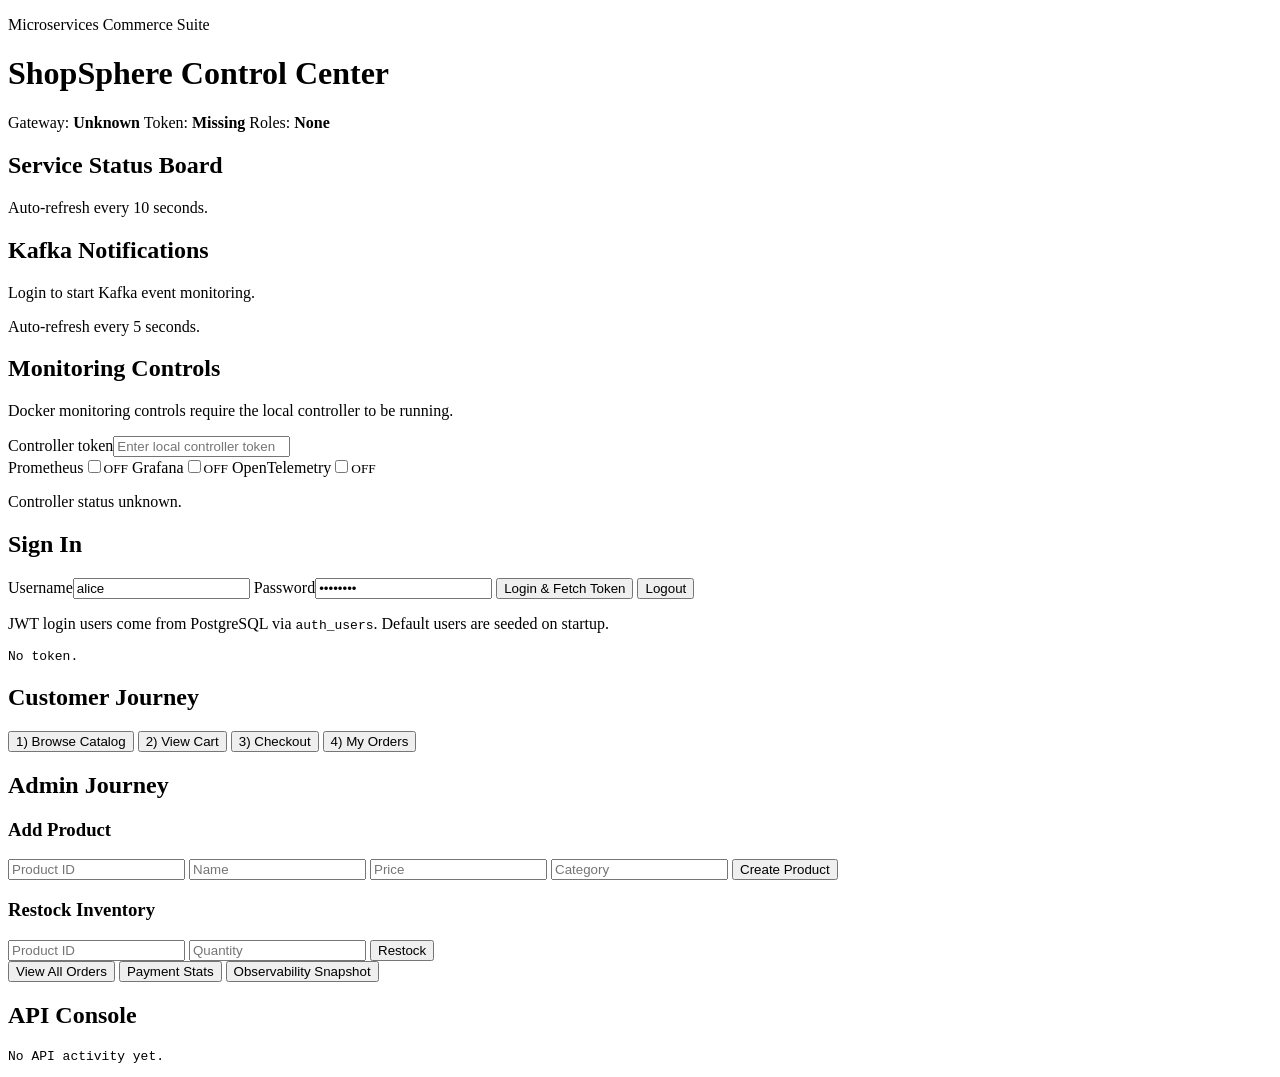
==== microservices/api-gateway/src/main/resources/static/index.html @ 1d857767 "Microservice Project Spring Boot Microservice Project Initial Commit" ====
<!doctype html>
<html lang="en">
<head>
  <meta charset="UTF-8" />
  <meta name="viewport" content="width=device-width, initial-scale=1.0" />
  <title>ShopSphere Platform</title>
  <link rel="stylesheet" href="/styles.css" />
</head>
<body>
  <header class="topbar">
    <div>
      <p class="chip">Microservices Commerce Suite</p>
      <h1>ShopSphere Control Center</h1>
    </div>
    <div class="status">
      <span>Gateway: <strong id="gatewayStatus">Unknown</strong></span>
      <span>Token: <strong id="tokenState">Missing</strong></span>
      <span>Roles: <strong id="roleState">None</strong></span>
    </div>
  </header>

  <main class="layout">
    <section class="panel">
      <h2>Service Status Board</h2>
      <div id="serviceStatusGrid" class="service-grid"></div>
      <p class="hint">Auto-refresh every 10 seconds.</p>
    </section>

    <section class="panel">
      <h2>Kafka Notifications</h2>
      <div id="kafkaStatus" class="hint">Login to start Kafka event monitoring.</div>
      <div id="kafkaNotificationsGrid" class="kafka-grid"></div>
      <p class="hint">Auto-refresh every 5 seconds.</p>
    </section>

    <section class="panel monitoring-controls">
      <h2>Monitoring Controls</h2>
      <p class="hint">Docker monitoring controls require the local controller to be running.</p>
      <label>Controller token<input id="monitoringToken" type="password" placeholder="Enter local controller token" /></label>
      <div id="monitoringSwitches" class="switch-grid">
        <label class="switch-card"><span>Prometheus</span><input id="prometheusSwitch" type="checkbox" /><span class="switch-slider"></span><small id="prometheusState">OFF</small></label>
        <label class="switch-card"><span>Grafana</span><input id="grafanaSwitch" type="checkbox" /><span class="switch-slider"></span><small id="grafanaState">OFF</small></label>
        <label class="switch-card"><span>OpenTelemetry</span><input id="otelSwitch" type="checkbox" /><span class="switch-slider"></span><small id="otelState">OFF</small></label>
      </div>
      <p id="monitoringControlStatus" class="hint">Controller status unknown.</p>
    </section>

    <section class="panel">
      <h2>Sign In</h2>
      <form id="loginForm" class="grid2">
        <label>Username<input id="username" value="alice" required /></label>
        <label>Password<input id="password" type="password" value="alice123" required /></label>
        <button type="submit">Login & Fetch Token</button>
        <button id="logoutBtn" type="button" class="ghost">Logout</button>
      </form>
      <p class="hint">JWT login users come from PostgreSQL via <code>auth_users</code>. Default users are seeded on startup.</p>
      <pre id="tokenBox" class="console">No token.</pre>
    </section>

    <section class="panel">
      <h2>Customer Journey</h2>
      <div class="actions">
        <button id="loadProductsBtn">1) Browse Catalog</button>
        <button id="viewCartBtn">2) View Cart</button>
        <button id="checkoutBtn">3) Checkout</button>
        <button id="myOrdersBtn">4) My Orders</button>
      </div>
      <div id="customerView"></div>
    </section>

    <section class="panel admin">
      <h2>Admin Journey</h2>
      <div class="admin-grid">
        <form id="addProductForm">
          <h3>Add Product</h3>
          <input id="prodId" type="number" placeholder="Product ID" required />
          <input id="prodName" placeholder="Name" required />
          <input id="prodPrice" type="number" step="0.01" placeholder="Price" required />
          <input id="prodCategory" placeholder="Category" required />
          <button type="submit" id="addProductBtn">Create Product</button>
        </form>

        <form id="restockForm">
          <h3>Restock Inventory</h3>
          <input id="stockProductId" type="number" placeholder="Product ID" required />
          <input id="stockQty" type="number" placeholder="Quantity" required />
          <button type="submit" id="restockBtn">Restock</button>
        </form>
      </div>
      <div class="actions">
        <button id="allOrdersBtn">View All Orders</button>
        <button id="paymentStatsBtn">Payment Stats</button>
        <button id="observabilityBtn">Observability Snapshot</button>
      </div>
      <div id="adminView"></div>
    </section>

    <section class="panel">
      <h2>API Console</h2>
      <pre id="apiLog" class="console">No API activity yet.</pre>
    </section>
  </main>

  <script src="/app.js"></script>
</body>
</html>
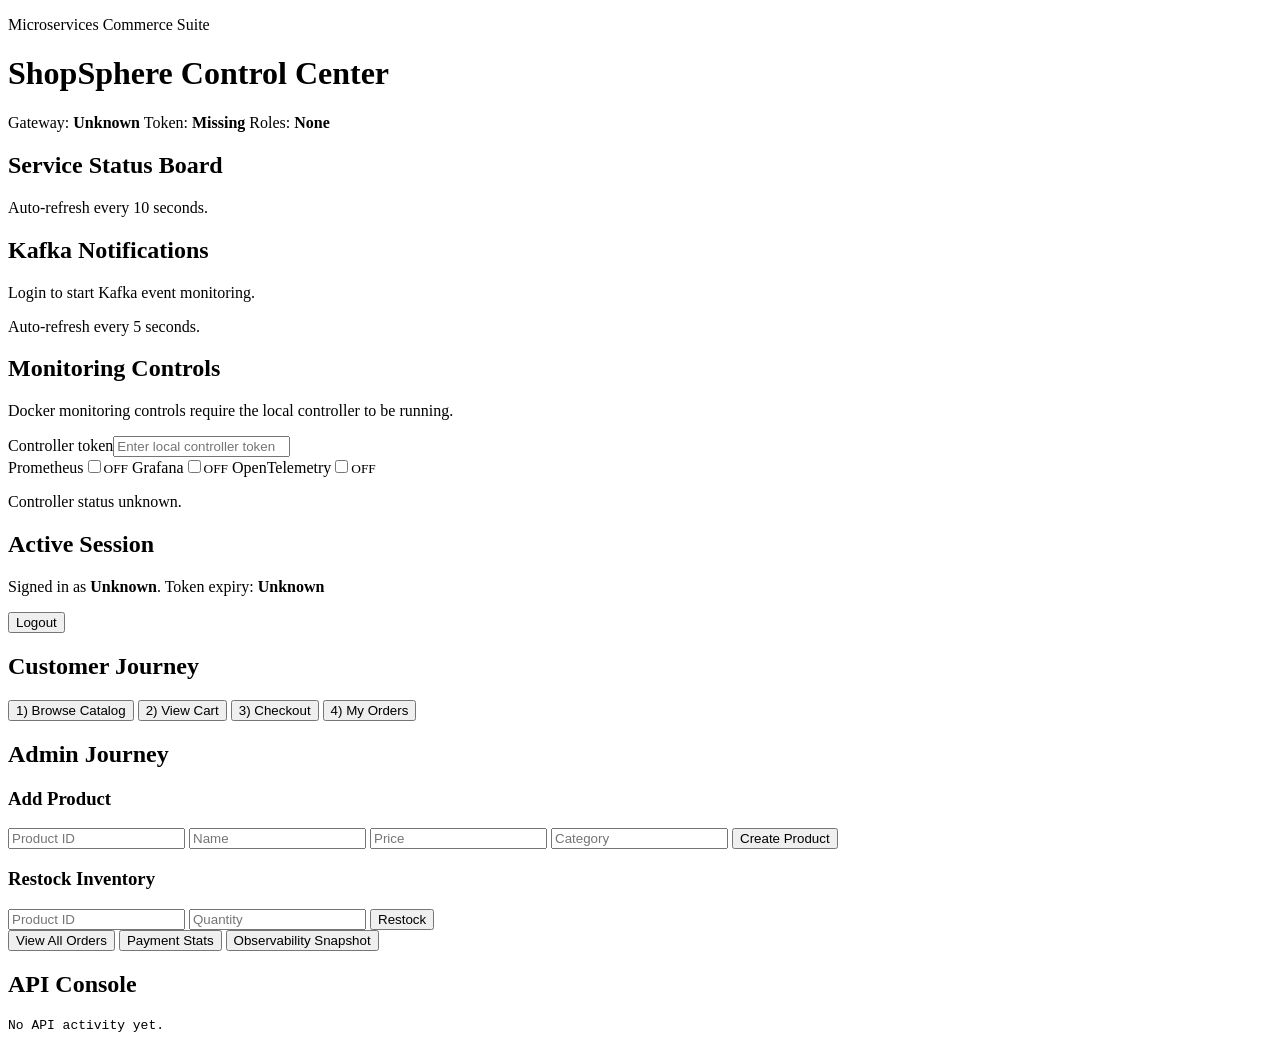
==== commit bf069a11: "Add JWT login/logout flow, token expiry handling, response modals, and Swagger OpenAPI integration. " ====
--- a/microservices/api-gateway/src/main/resources/static/index.html
+++ b/microservices/api-gateway/src/main/resources/static/index.html
@@ -45,16 +45,12 @@
       <p id="monitoringControlStatus" class="hint">Controller status unknown.</p>
     </section>
 
-    <section class="panel">
-      <h2>Sign In</h2>
-      <form id="loginForm" class="grid2">
-        <label>Username<input id="username" value="alice" required /></label>
-        <label>Password<input id="password" type="password" value="alice123" required /></label>
-        <button type="submit">Login & Fetch Token</button>
-        <button id="logoutBtn" type="button" class="ghost">Logout</button>
-      </form>
-      <p class="hint">JWT login users come from PostgreSQL via <code>auth_users</code>. Default users are seeded on startup.</p>
-      <pre id="tokenBox" class="console">No token.</pre>
+    <section class="panel session-panel">
+      <div>
+        <h2>Active Session</h2>
+        <p class="hint">Signed in as <strong id="sessionUser">Unknown</strong>. Token expiry: <strong id="sessionExpiry">Unknown</strong></p>
+      </div>
+      <button id="logoutBtn" type="button" class="ghost">Logout</button>
     </section>
 
     <section class="panel">
@@ -101,6 +97,10 @@
     </section>
   </main>
 
+  <dialog id="actionModal" class="action-modal">
+    <div class="modal-heading"><h2 id="actionModalTitle">Response</h2><button id="closeModalBtn" class="ghost" type="button">Close</button></div>
+    <pre id="actionModalBody" class="console"></pre>
+  </dialog>
   <script src="/app.js"></script>
 </body>
 </html>
